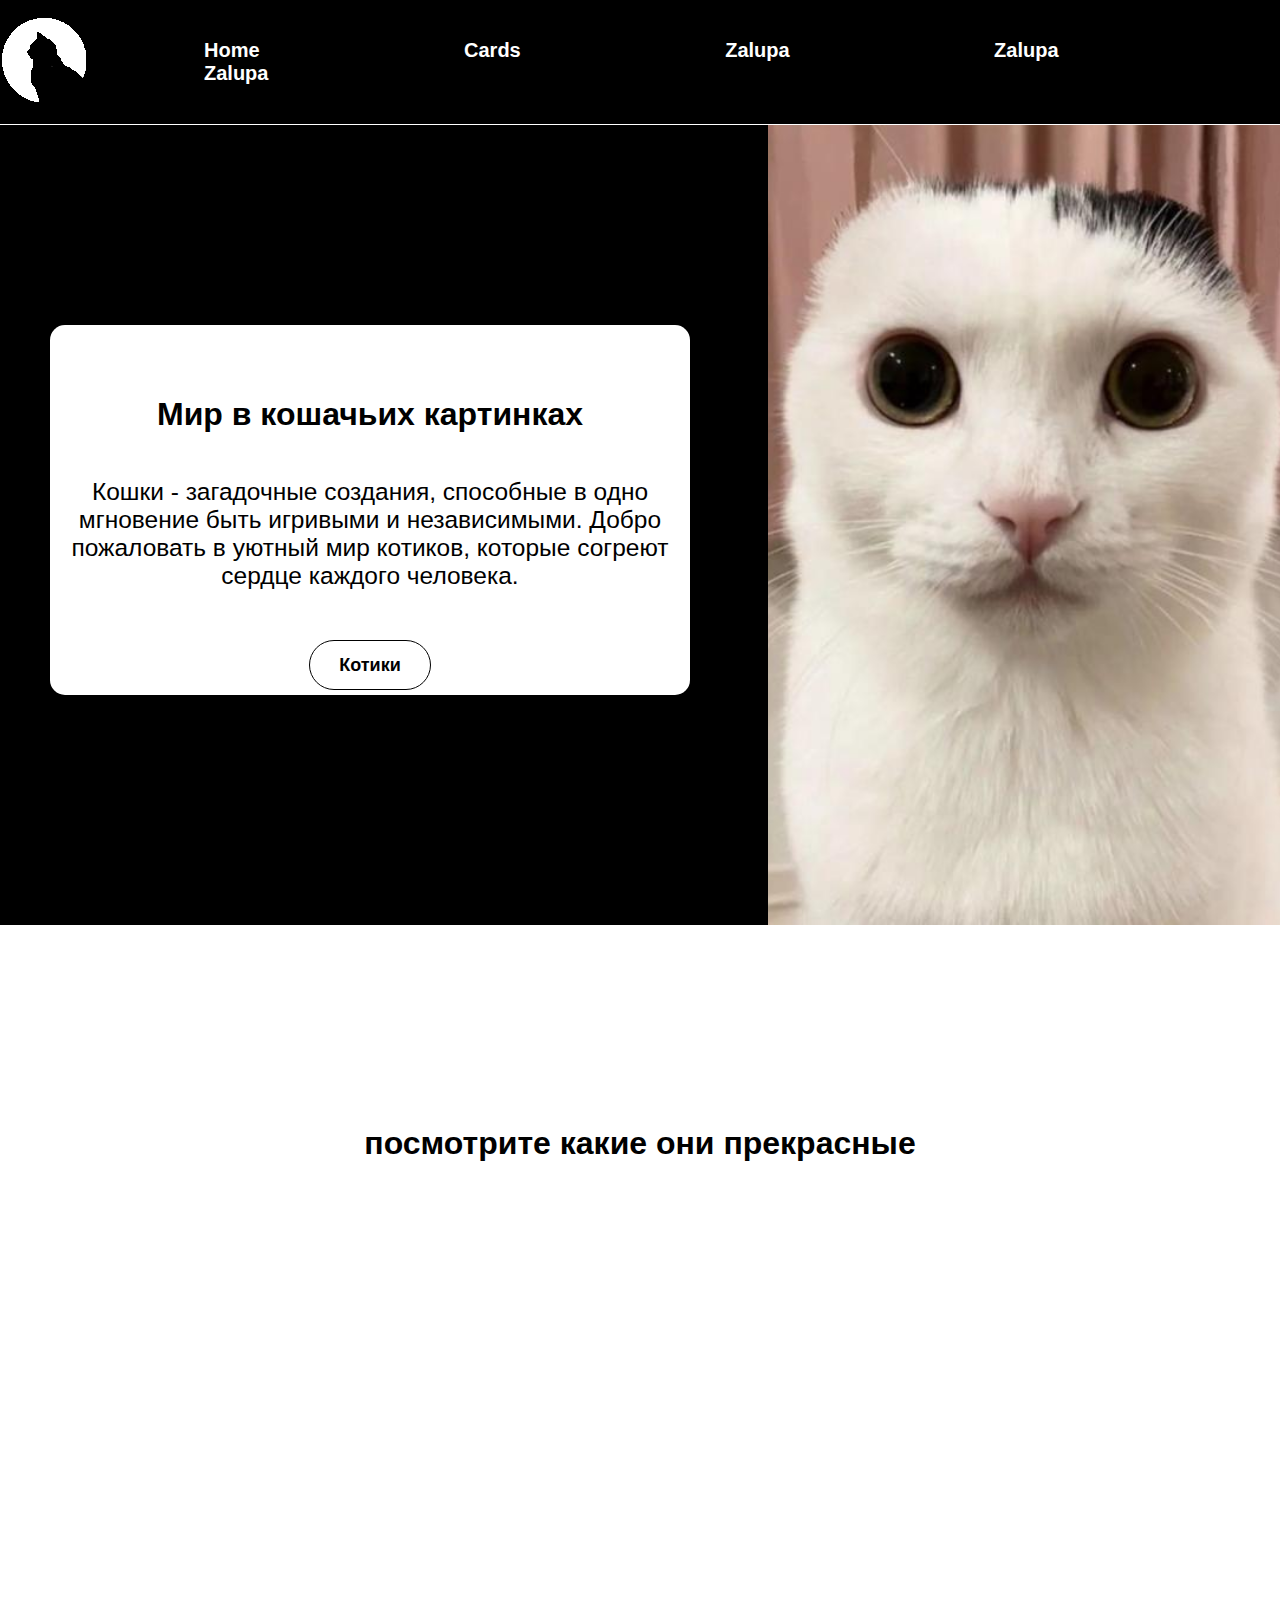
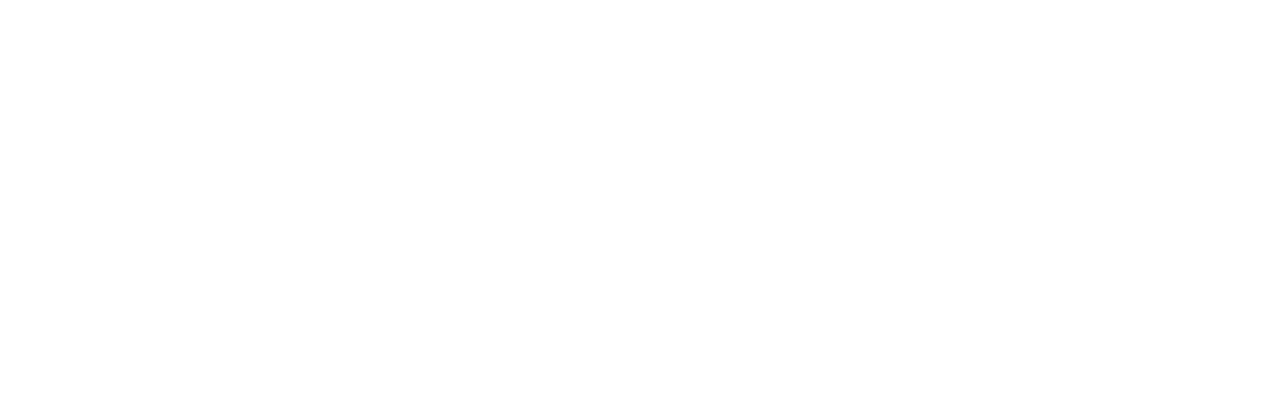
==== index.html @ e4e1ff76 "11" ====
<!DOCTYPE html>
<html>
  <head>
    <meta charset="utf-8" />
    <meta name="viewport" content="width=device-width, initial-scale=1" />
    <title>Cat</title>
    <link rel="stylesheet" type="text/css" href="style.css" />
  </head>
  <body>
    <header class="header">
        <a href="#" class="logo"><img src="cat_logo.png" alt="Cat Logo"></a>
      <nav class="navbar">
        <a href="#">Home</a>
        <a href="#">Cards</a>
        <a href="#">Zalupa</a>
        <a href="#">Zalupa</a>
        <a href="#">Zalupa</a>
      </nav>
    </header>

    <div class="banner">
      <div class="white_window">
        <h1>Мир в кошачьих картинках</h1>
        <p>
          Кошки - загадочные создания, способные в одно мгновение быть игривыми
          и независимыми. Добро пожаловать в уютный мир котиков, которые согреют
          сердце каждого человека.
        </p>
        <div class="button_under_text"> 
          <a href="https://www.pinterest.com/search/pins/?q=%D0%BA%D0%BE%D1%82%D1%8B&rs=typed">
            <span>Котики</span>
          </a>
        </p>
      </div>  
      </div>
      <div class="cat_background" style="background-image: url('cat.jpeg');"></div>
    </div>
    <div class="cards">
        <h1>посмотрите какие они прекрасные</h1>
    </div>
  </body>
</html>
---- style.css ----
body,
html {
  margin: 0;
  padding: 0;
  height: 2000px;
  width: 100%;
  background-color: #fff;
  font-family: 'Trebuchet MS', sans-serif;
}

.header {
  top: 0;
  height: auto;
  left: 0;
  padding: 10px 5%;
  background: black;
  display: flex;
  justify-content: space-between;
  align-items: center;
  z-index: 100;
  border-bottom: 1px solid white;
}
.logo {
  background-image: url("cat_logo.png");
  text-decoration: none;
  padding: 0px 0px;
  height: auto;
  margin-left: -70px;
}

.navbar a {
  font-size: 20px;
  color: #fff;
  text-decoration: none;
  font-weight: 600;
  padding: 13px 90px;
  margin-left: 20px;
}
.navbar a:hover {
  background-color: #3c3d3e;
  transition: 0.5s;
}

.banner {
  width: 100%;
  height: 800px;
  position: relative;
  background-image: url("black background.jpg");
}

.white_window {
  margin: 200px 50px;
  padding: 0px 0px 0px 0px;
  width: 50%;
  height: 370px;
  float: left;
  background: white;
  z-index: 1;
  border-radius: 15px;
}

.cat_background {
  width: 40%;
  height: 800px;
  background-size: cover;
  background-position: center;
  transition: transform 0.5s ease;
  float: right;
}

.white_window h1 {
  display: flex;
  justify-content: center;
  align-items: center;
  text-align: center;
  font-weight: 900;
  z-index: 0;
  text-align: center;
  margin-bottom: 45px;
  padding-top: 50px;
}

.white_window p {
  display: flex;
  justify-content: center;
  align-items: center;
  padding: auto;
  font-size: 24.5px;
  z-index: 0;
  text-align: center;
  margin-bottom: 50px;
  font-weight: 300;
}


.button_under_text a {
  position: relative;
  display: flex;
  box-sizing: border-box;
  align-items: center;
  justify-content: center;
  margin: auto;
  margin-bottom: 30px;
  height: 50px;
  width: 10px;
  background: white;
  font-size: 18px;
  text-decoration: none;
  font-weight: bold;
  padding: 10px 60px;
  background-color: #fff;
  color: #000;
  border: 1px solid black;
  border-radius: 50px;
  transition: 0.25s;
}

.button_under_text a:hover{
  letter-spacing: 0.10em;
  background-color: #e699ff;
  box-shadow: 0px 0px 20px  #df80ff;
  padding: 10px 100px;
}
.cards {
  display: flex;
  align-items: center;
  justify-content: center;
  width: 100%;
  margin-top: 200px;
}

.cards h1 {
  text-align: center;
  margin: 0;
}
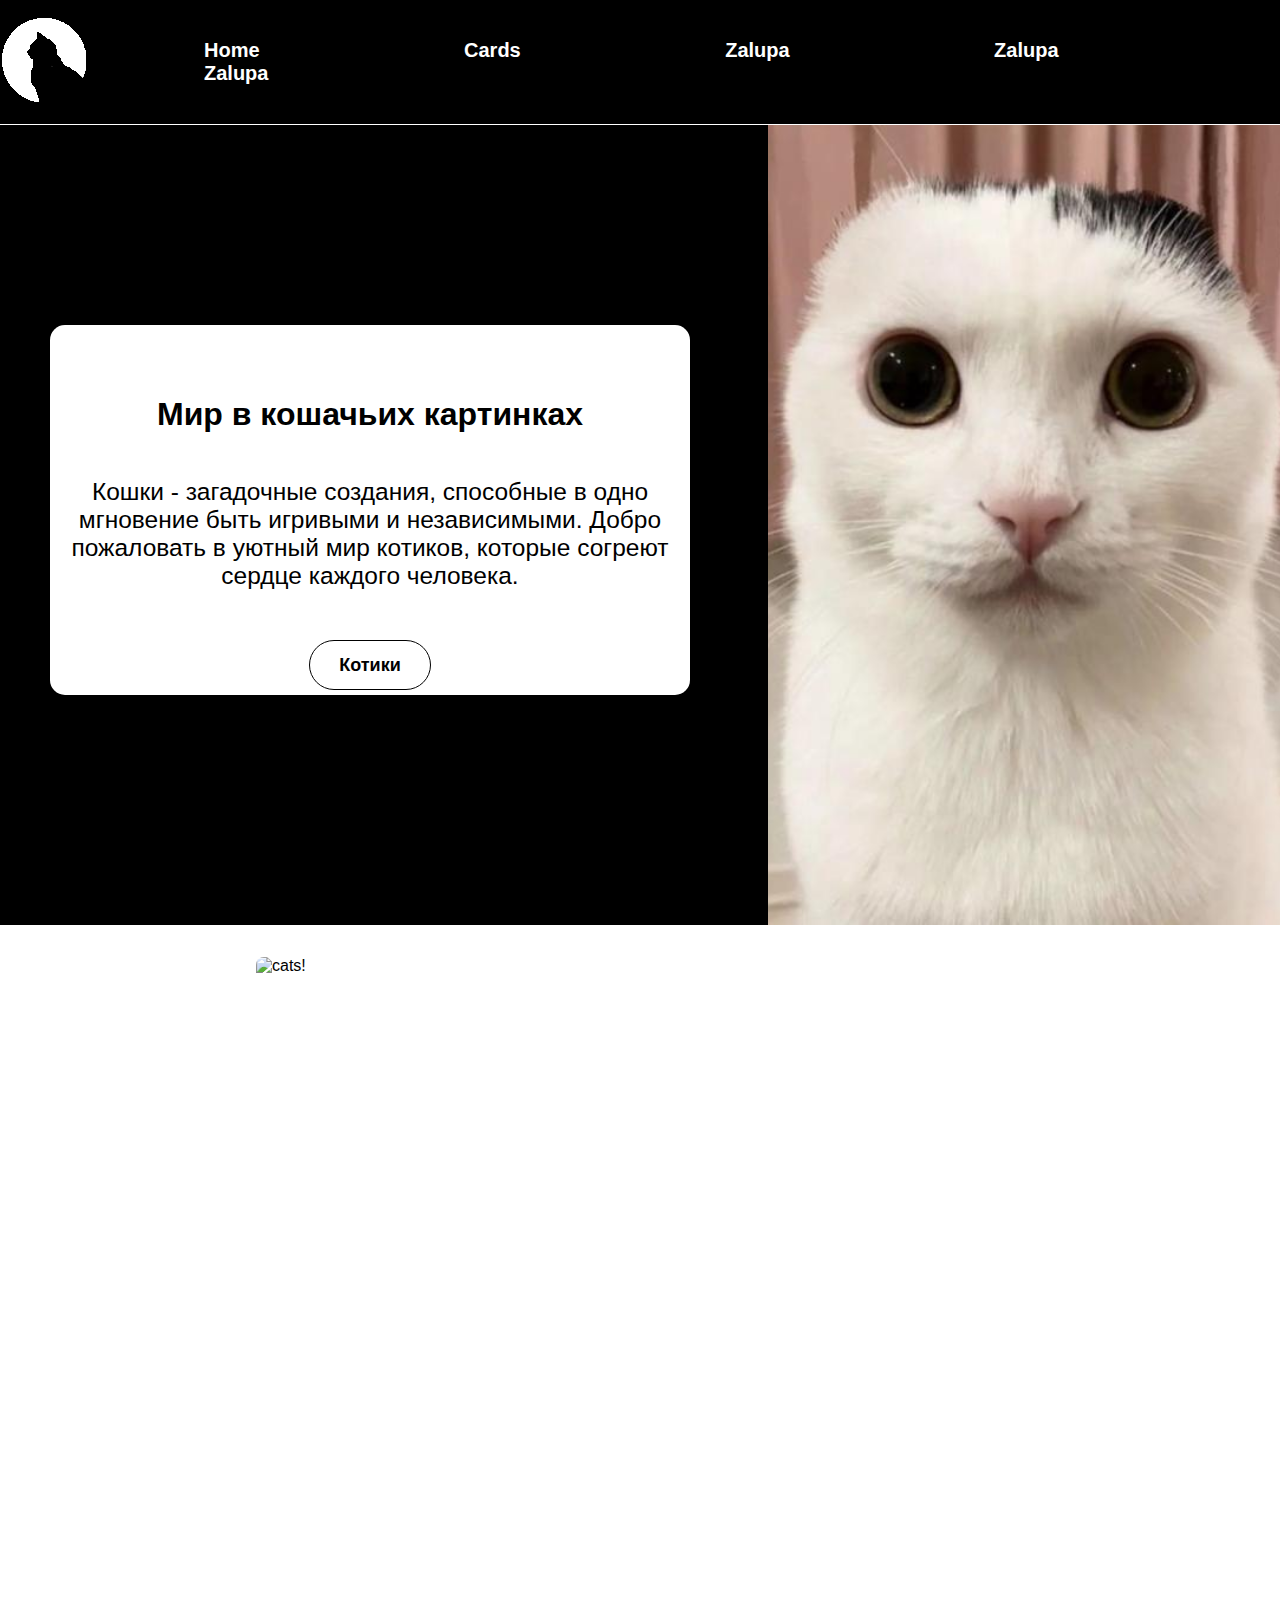
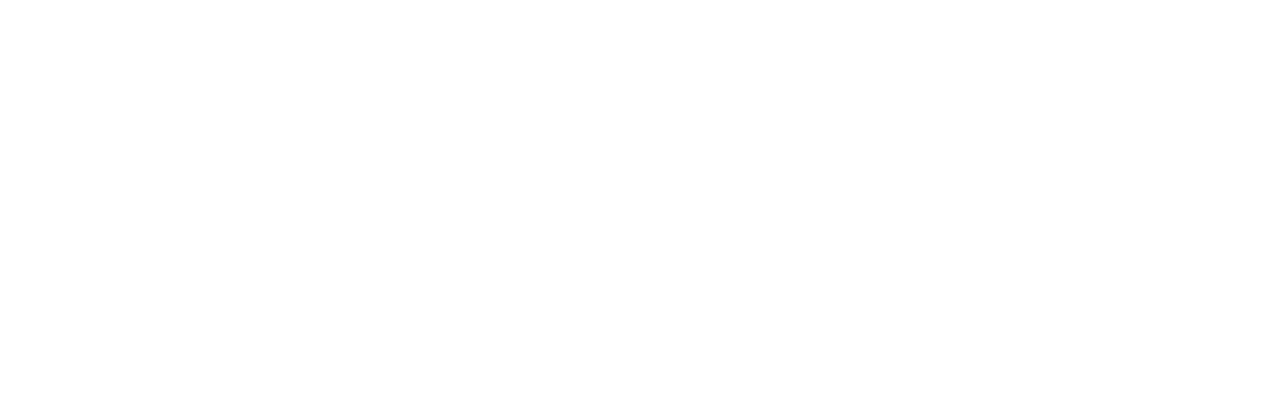
==== commit e03065d4: "Merge branch 'main' of https://github.com/sxd993/test" ====
--- a/index.html
+++ b/index.html
@@ -17,7 +17,6 @@
         <a href="#">Zalupa</a>
       </nav>
     </header>
-
     <div class="banner">
       <div class="white_window">
         <h1>Мир в кошачьих картинках</h1>
@@ -35,8 +34,18 @@
       </div>
       <div class="cat_background" style="background-image: url('cat.jpeg');"></div>
     </div>
-    <div class="cards">
-        <h1>посмотрите какие они прекрасные</h1>
-    </div>
+    <section class="cards">
+      <div class="slide-wrapper">
+          <div class="slider">
+            <img id = "slide-1" src="https://i.pinimg.com/736x/b3/47/98/b34798360e8445729d99d4972eb91ece.jpg" alt="cats!">
+            <img id = "slide-2" src="https://i.pinimg.com/originals/cc/c4/06/ccc406dbafc09f3ac2f066a494af21e7.jpg" alt="cats!">
+            <img id = "slide-3" src="https://i.pinimg.com/736x/ca/d9/d7/cad9d767eec5b8722c4899b70b7e097f.jpg" alt="cats!">
+          </div>
+          <div class="slider-nav">
+            <a href="#slide-1"></a>
+            <a href="#slide-2"></a>
+            <a href="#slide-3"></a>
+          </div>
+    </section>
   </body>
 </html>
--- a/style.css
+++ b/style.css
@@ -50,7 +50,7 @@
 
 .white_window {
   margin: 200px 50px;
-  padding: 0px 0px 0px 0px;
+  padding: 0;
   width: 50%;
   height: 370px;
   float: left;
@@ -122,14 +122,48 @@
   padding: 10px 100px;
 }
 .cards {
-  display: flex;
-  align-items: center;
-  justify-content: center;
-  width: 100%;
-  margin-top: 200px;
+  padding: 2rem;
+}
+.slide-wrapper {
+  position: relative;
+  max-width: 48rem;
+  margin: 0 auto;
 }
 
-.cards h1 {
-  text-align: center;
-  margin: 0;
+.slider {
+  display: flex;
+  aspect-ratio: 16/9;
+  overflow-x: auto;
+  scroll-snap-type: x mandatory;
+  scroll-behavior: smooth;
+  box-shadow: 0 1.5rem 3rem --0.75rem hsla(0, 0%, 0%, 0.25);
+  border-radius: 0.5rem;
+}
+
+.slider img {
+  flex: 1 0 100%;
+  scroll-snap-align: start;
+}
+
+.slider-nav {
+  display: flex;
+  column-gap: 1rem;
+  position: absolute;
+  bottom: 1.25rem;
+  left: 50%;
+  transform: translateX(-50%);
+  z-index: 1;
+}
+
+.slider-nav a {
+  width: 0.5rem;
+  height: 0.5rem;
+  border-radius: 50%;
+  background-color: #fff;
+  opacity: 0.75;
+  transition: opacity ease 250ms;
+}
+
+.slider-nav a:hover {
+  opacity: 1;
 }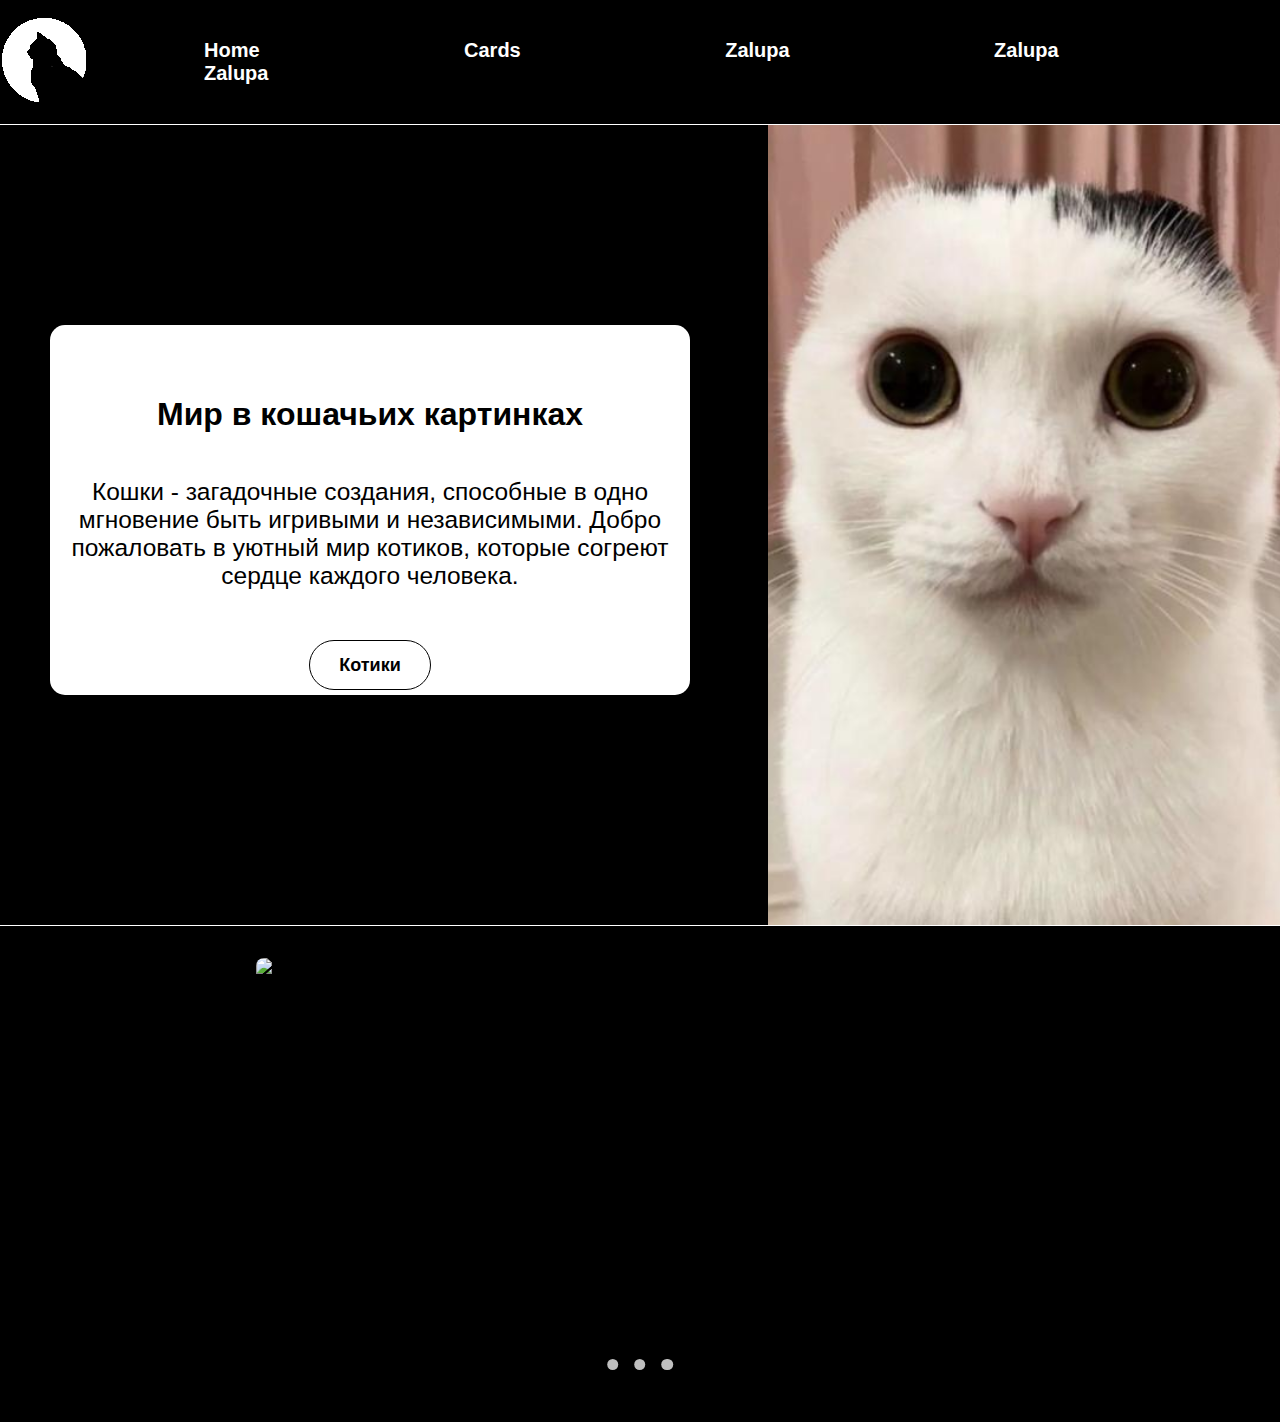
==== commit d953de59: "dada" ====
--- a/index.html
+++ b/index.html
@@ -8,7 +8,7 @@
   </head>
   <body>
     <header class="header">
-        <a href="#" class="logo"><img src="cat_logo.png" alt="Cat Logo"></a>
+      <a href="#" class="logo"><img src="cat_logo.png" alt="Cat Logo"></a>
       <nav class="navbar">
         <a href="#">Home</a>
         <a href="#">Cards</a>
@@ -25,27 +25,27 @@
           и независимыми. Добро пожаловать в уютный мир котиков, которые согреют
           сердце каждого человека.
         </p>
-        <div class="button_under_text"> 
+        <div class="button_under_text">
           <a href="https://www.pinterest.com/search/pins/?q=%D0%BA%D0%BE%D1%82%D1%8B&rs=typed">
             <span>Котики</span>
           </a>
-        </p>
-      </div>  
+        </div>
       </div>
       <div class="cat_background" style="background-image: url('cat.jpeg');"></div>
     </div>
     <section class="cards">
       <div class="slide-wrapper">
-          <div class="slider">
-            <img id = "slide-1" src="https://i.pinimg.com/736x/b3/47/98/b34798360e8445729d99d4972eb91ece.jpg" alt="cats!">
-            <img id = "slide-2" src="https://i.pinimg.com/originals/cc/c4/06/ccc406dbafc09f3ac2f066a494af21e7.jpg" alt="cats!">
-            <img id = "slide-3" src="https://i.pinimg.com/736x/ca/d9/d7/cad9d767eec5b8722c4899b70b7e097f.jpg" alt="cats!">
-          </div>
-          <div class="slider-nav">
-            <a href="#slide-1"></a>
-            <a href="#slide-2"></a>
-            <a href="#slide-3"></a>
-          </div>
+        <div class="slider">
+          <img id="slide-1" src="https://i.pinimg.com/736x/b3/47/98/b34798360e8445729d99d4972eb91ece.jpg" alt="cats!">
+          <img id="slide-2" src="https://i.pinimg.com/originals/cc/c4/06/ccc406dbafc09f3ac2f066a494af21e7.jpg" alt="cats!">
+          <img id="slide-3" src="https://i.pinimg.com/736x/ca/d9/d7/cad9d767eec5b8722c4899b70b7e097f.jpg" alt="cats!">
+        </div>
+        <div class="slider-nav">
+          <a href="#slide-1"></a>
+          <a href="#slide-2"></a>
+          <a href="#slide-3"></a>
+        </div>
+      </div>
     </section>
   </body>
 </html>
--- a/style.css
+++ b/style.css
@@ -2,10 +2,11 @@
 html {
   margin: 0;
   padding: 0;
-  height: 2000px;
+  height: 1400px;
   width: 100%;
   background-color: #fff;
   font-family: 'Trebuchet MS', sans-serif;
+  background-color: black;
 }
 
 .header {
@@ -13,7 +14,6 @@
   height: auto;
   left: 0;
   padding: 10px 5%;
-  background: black;
   display: flex;
   justify-content: space-between;
   align-items: center;
@@ -45,7 +45,6 @@
   width: 100%;
   height: 800px;
   position: relative;
-  background-image: url("black background.jpg");
 }
 
 .white_window {
@@ -123,11 +122,20 @@
 }
 .cards {
   padding: 2rem;
+  background-color: black;
+  border-top: 1px solid white;
 }
 .slide-wrapper {
   position: relative;
   max-width: 48rem;
   margin: 0 auto;
+}
+
+.slide-wrapper {
+  position: relative;
+  max-width: 48rem;
+  margin: 0 auto;
+  overflow: hidden;
 }
 
 .slider {
@@ -136,8 +144,8 @@
   overflow-x: auto;
   scroll-snap-type: x mandatory;
   scroll-behavior: smooth;
-  box-shadow: 0 1.5rem 3rem --0.75rem hsla(0, 0%, 0%, 0.25);
   border-radius: 0.5rem;
+  overflow: hidden;
 }
 
 .slider img {
@@ -156,14 +164,25 @@
 }
 
 .slider-nav a {
-  width: 0.5rem;
-  height: 0.5rem;
+  width: 0.7rem;
+  height: 0.7rem;
   border-radius: 50%;
   background-color: #fff;
   opacity: 0.75;
   transition: opacity ease 250ms;
 }
+@media only screen and (max-width: 768px) {
+  .white_window {
+    margin: 20px;
+    width: calc(100% - 40px);
+  }
 
-.slider-nav a:hover {
-  opacity: 1;
+  .cat_background {
+    height: 200px;
+  }
+
+  .white_window h1 {
+    font-size: 24px;
+    margin-bottom: 10px;
+  }
 }